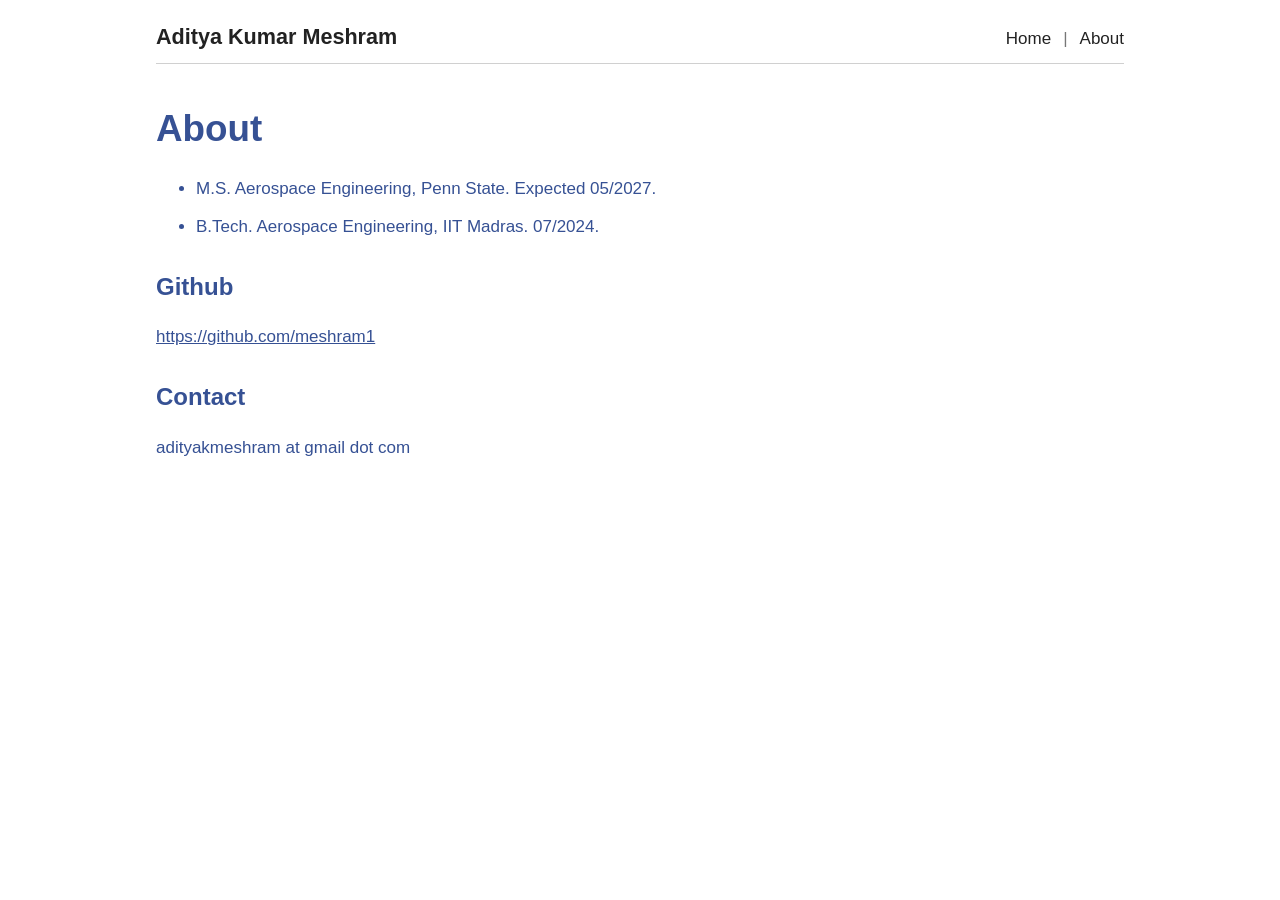
==== about.html @ 7e83c779 "Minimal redesign: project list home, about page, per-project pages from READMEs" ====
<!DOCTYPE html>
<html lang="en">
<head>
<meta charset="UTF-8">
<meta name="viewport" content="width=device-width, initial-scale=1.0">
<title>About | Aditya Kumar Meshram</title>
<link rel="stylesheet" href="site.css">
</head>
<body>
<div class="wrap">
<header class="top">
  <a class="brand" href="index.html">Aditya Kumar Meshram</a>
  <nav><a href="index.html">Home</a><span class="sep">|</span><a href="about.html">About</a></nav>
</header>
<main>
<div class="about">
<h1>About</h1>
<ul>
  <li>M.S. Aerospace Engineering, Penn State. Expected 05/2027.</li>
  <li>B.Tech. Aerospace Engineering, IIT Madras. 07/2024.</li>
</ul>
<h2>Github</h2>
<p><a href="https://github.com/meshram1">https://github.com/meshram1</a></p>
<h2>Contact</h2>
<p>adityakmeshram at gmail dot com</p>
</div>
</main>
</div>
</body>
</html>
---- site.css ----
:root {
  --text: #3a3a3a;
  --muted: #777;
  --rule: #d0d0d0;
  --china-blue: #365194;
  --code-bg: #f5f5f5;
}

* { box-sizing: border-box; }

html { -webkit-text-size-adjust: 100%; }

body {
  margin: 0;
  background: #fff;
  color: var(--text);
  font-family: -apple-system, BlinkMacSystemFont, "Helvetica Neue", Arial, sans-serif;
  font-size: 17px;
  line-height: 1.6;
}

.wrap {
  max-width: 1000px;
  margin: 0 auto;
  padding: 20px 16px 64px;
}

a { color: inherit; }

/* header */
.top {
  display: flex;
  justify-content: space-between;
  align-items: baseline;
  padding-bottom: 8px;
  border-bottom: 1px solid var(--rule);
  margin-bottom: 36px;
}
.brand {
  font-size: 1.35rem;
  font-weight: 700;
  color: #222;
  text-decoration: none;
}
.top nav a { text-decoration: none; color: #222; }
.top nav a:hover { color: var(--muted); }
.top .sep { color: var(--muted); margin: 0 12px; }

/* home */
.tagline {
  font-size: 2.1rem;
  font-weight: 700;
  color: #222;
  margin: 0 0 20px;
}
.posts { list-style: none; margin: 0; padding: 0; }
.posts li {
  display: flex;
  justify-content: space-between;
  gap: 16px;
  padding: 12px 0;
  border-bottom: 1px dotted #888;
}
.posts a { color: #222; text-decoration: none; }
.posts a:hover { color: var(--muted); }
.posts .date { color: var(--muted); white-space: nowrap; }

/* about */
.about, .about h1, .about h2 { color: var(--china-blue); }
.about h1 { font-size: 2.3rem; margin: 0 0 12px; }
.about h2 { font-size: 1.5rem; margin: 28px 0 8px; }
.about li { margin: 10px 0; }
.about a { color: var(--china-blue); }

/* project pages */
.post { max-width: 760px; }
.post h1 { color: #222; font-size: 2rem; line-height: 1.25; margin: 0 0 6px; }
.post .meta { color: var(--muted); margin: 0 0 28px; }
.post h2 { color: #222; font-size: 1.4rem; margin: 36px 0 10px; }
.post h3 { color: #222; font-size: 1.15rem; margin: 28px 0 8px; }
.post img { max-width: 100%; height: auto; display: block; margin: 16px 0; }
.post hr { border: 0; border-top: 1px solid var(--rule); margin: 32px 0; }
.post blockquote {
  margin: 16px 0;
  padding: 2px 16px;
  border-left: 3px solid var(--rule);
  color: var(--muted);
}
.post pre {
  background: var(--code-bg);
  padding: 12px 14px;
  overflow-x: auto;
  font-size: 0.82rem;
  line-height: 1.45;
}
.post code { font-family: ui-monospace, Menlo, Consolas, monospace; font-size: 0.88em; }
.post pre code { font-size: inherit; }
.post table {
  display: block;
  overflow-x: auto;
  border-collapse: collapse;
  margin: 16px 0;
  font-size: 0.9rem;
}
.post th, .post td { border-bottom: 1px solid var(--rule); padding: 6px 12px 6px 0; text-align: left; vertical-align: top; }
.post th { color: #222; }

@media (max-width: 600px) {
  body { font-size: 16px; }
  .tagline { font-size: 1.6rem; }
  .posts li { flex-direction: column; gap: 2px; }
}
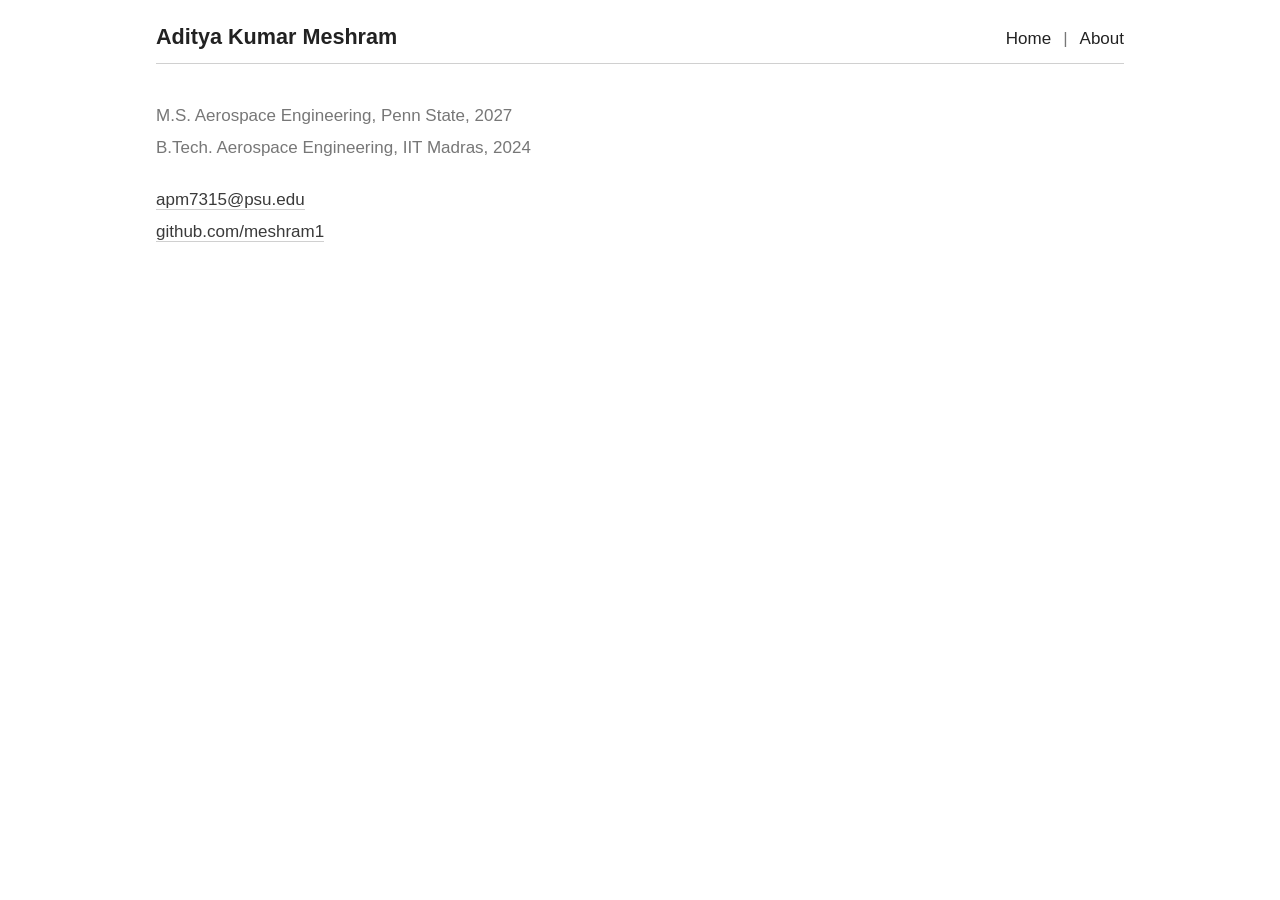
==== commit 9e2cb9cc: "Simplify About page: grey text, PSU email" ====
--- a/about.html
+++ b/about.html
@@ -14,15 +14,10 @@
 </header>
 <main>
 <div class="about">
-<h1>About</h1>
-<ul>
-  <li>M.S. Aerospace Engineering, Penn State. Expected 05/2027.</li>
-  <li>B.Tech. Aerospace Engineering, IIT Madras. 07/2024.</li>
-</ul>
-<h2>Github</h2>
-<p><a href="https://github.com/meshram1">https://github.com/meshram1</a></p>
-<h2>Contact</h2>
-<p>adityakmeshram at gmail dot com</p>
+<p>M.S. Aerospace Engineering, Penn State, 2027<br>
+B.Tech. Aerospace Engineering, IIT Madras, 2024</p>
+<p><a href="mailto:apm7315@psu.edu">apm7315@psu.edu</a><br>
+<a href="https://github.com/meshram1">github.com/meshram1</a></p>
 </div>
 </main>
 </div>
--- a/site.css
+++ b/site.css
@@ -2,7 +2,6 @@
   --text: #3a3a3a;
   --muted: #777;
   --rule: #d0d0d0;
-  --china-blue: #365194;
   --code-bg: #f5f5f5;
 }
 
@@ -66,11 +65,10 @@
 .posts .date { color: var(--muted); white-space: nowrap; }
 
 /* about */
-.about, .about h1, .about h2 { color: var(--china-blue); }
-.about h1 { font-size: 2.3rem; margin: 0 0 12px; }
-.about h2 { font-size: 1.5rem; margin: 28px 0 8px; }
-.about li { margin: 10px 0; }
-.about a { color: var(--china-blue); }
+.about { color: var(--muted); }
+.about p { margin: 0 0 20px; line-height: 1.9; }
+.about a { color: var(--text); text-decoration: none; border-bottom: 1px solid var(--rule); }
+.about a:hover { color: var(--muted); }
 
 /* project pages */
 .post { max-width: 760px; }
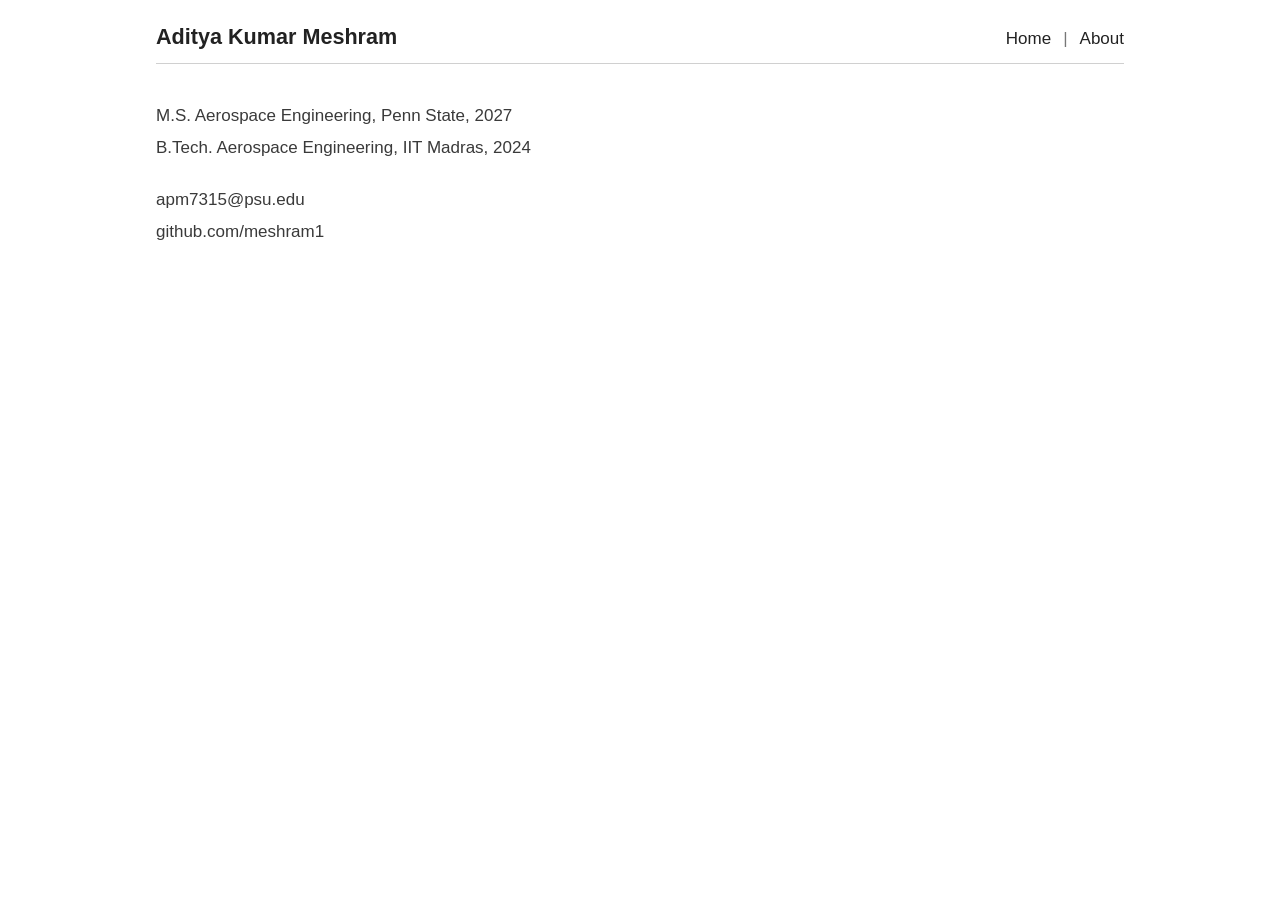
==== commit fdcf31e3: "About text matches body color; cache-bust stylesheet" ====
--- a/about.html
+++ b/about.html
@@ -4,7 +4,7 @@
 <meta charset="UTF-8">
 <meta name="viewport" content="width=device-width, initial-scale=1.0">
 <title>About | Aditya Kumar Meshram</title>
-<link rel="stylesheet" href="site.css">
+<link rel="stylesheet" href="site.css?v=3">
 </head>
 <body>
 <div class="wrap">
--- a/site.css
+++ b/site.css
@@ -65,9 +65,9 @@
 .posts .date { color: var(--muted); white-space: nowrap; }
 
 /* about */
-.about { color: var(--muted); }
+.about { color: var(--text); }
 .about p { margin: 0 0 20px; line-height: 1.9; }
-.about a { color: var(--text); text-decoration: none; border-bottom: 1px solid var(--rule); }
+.about a { color: var(--text); text-decoration: none; }
 .about a:hover { color: var(--muted); }
 
 /* project pages */
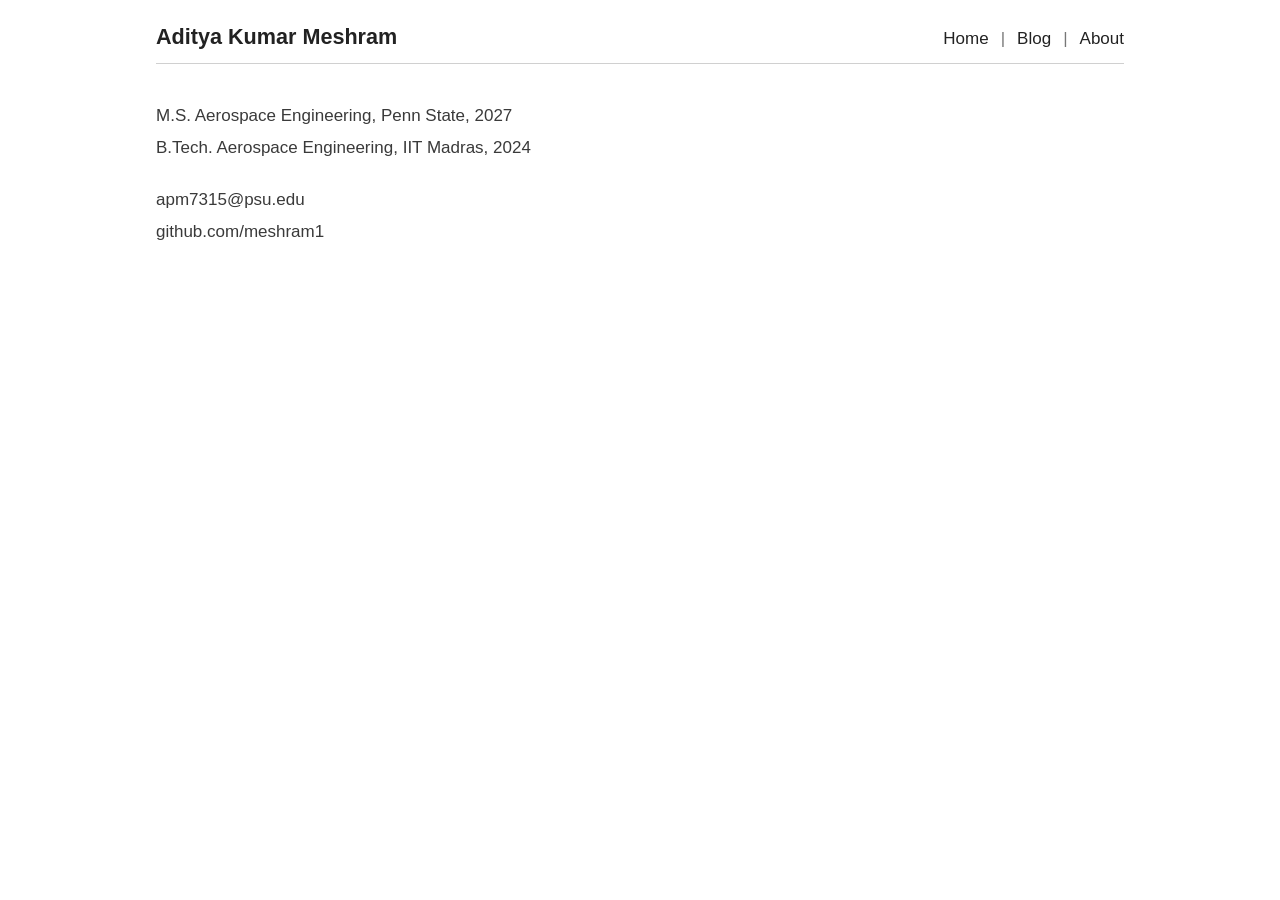
==== commit e006b176: "Nav: link to SciML Weekly blog" ====
--- a/about.html
+++ b/about.html
@@ -10,7 +10,7 @@
 <div class="wrap">
 <header class="top">
   <a class="brand" href="index.html">Aditya Kumar Meshram</a>
-  <nav><a href="index.html">Home</a><span class="sep">|</span><a href="about.html">About</a></nav>
+  <nav><a href="index.html">Home</a><span class="sep">|</span><a href="https://meshram1.github.io/sciml-weekly/">Blog</a><span class="sep">|</span><a href="about.html">About</a></nav>
 </header>
 <main>
 <div class="about">
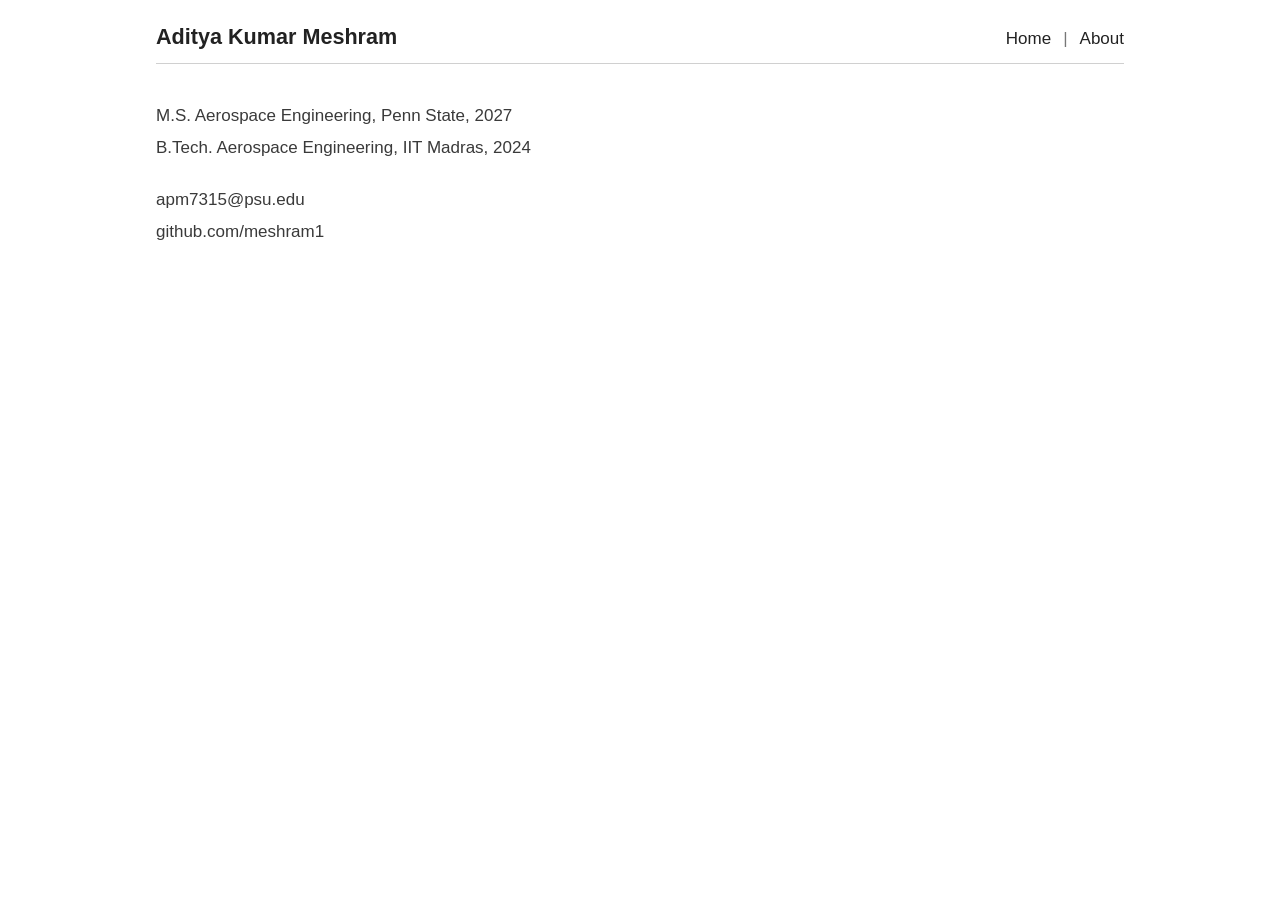
==== commit c8abe4f3: "Revert "Nav: link to SciML Weekly blog" This reverts commit e006b17601d6ee07795321bfaa8ec859e39e91ad" ====
--- a/about.html
+++ b/about.html
@@ -10,7 +10,7 @@
 <div class="wrap">
 <header class="top">
   <a class="brand" href="index.html">Aditya Kumar Meshram</a>
-  <nav><a href="index.html">Home</a><span class="sep">|</span><a href="https://meshram1.github.io/sciml-weekly/">Blog</a><span class="sep">|</span><a href="about.html">About</a></nav>
+  <nav><a href="index.html">Home</a><span class="sep">|</span><a href="about.html">About</a></nav>
 </header>
 <main>
 <div class="about">
